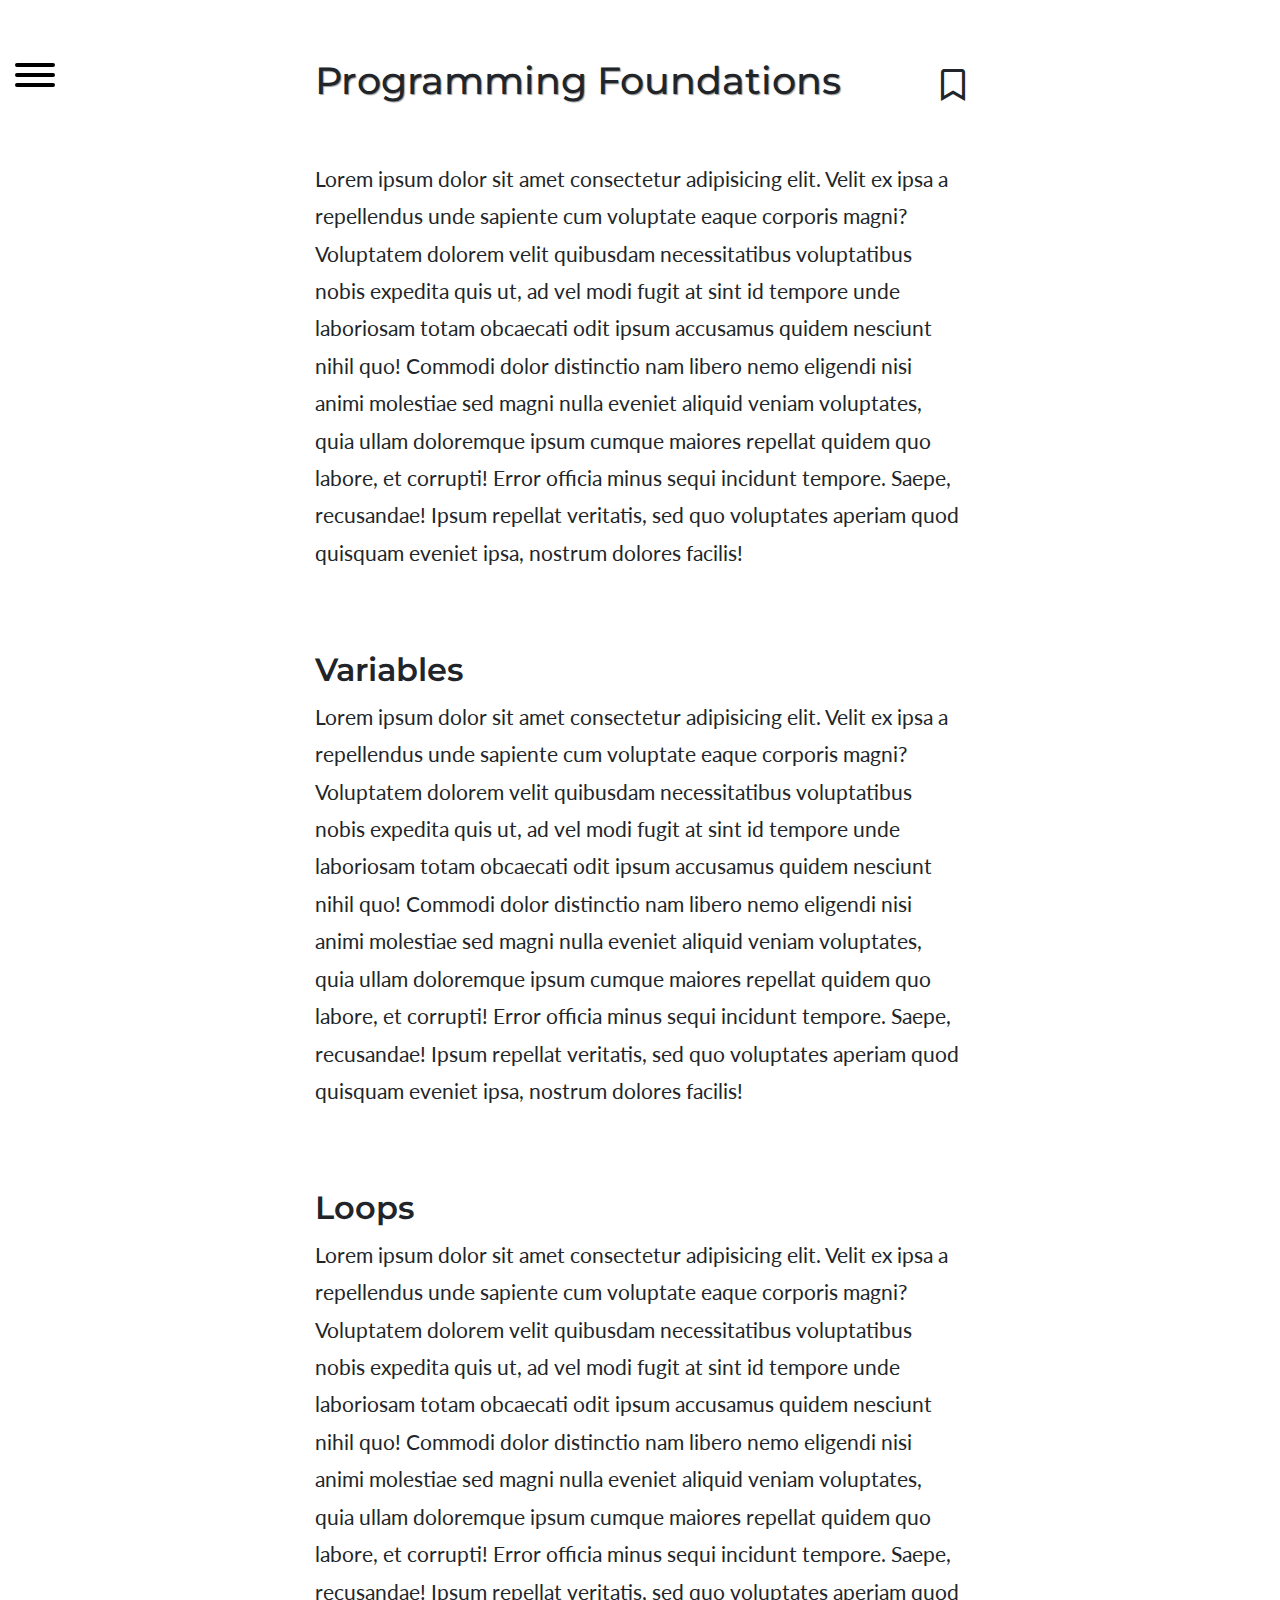
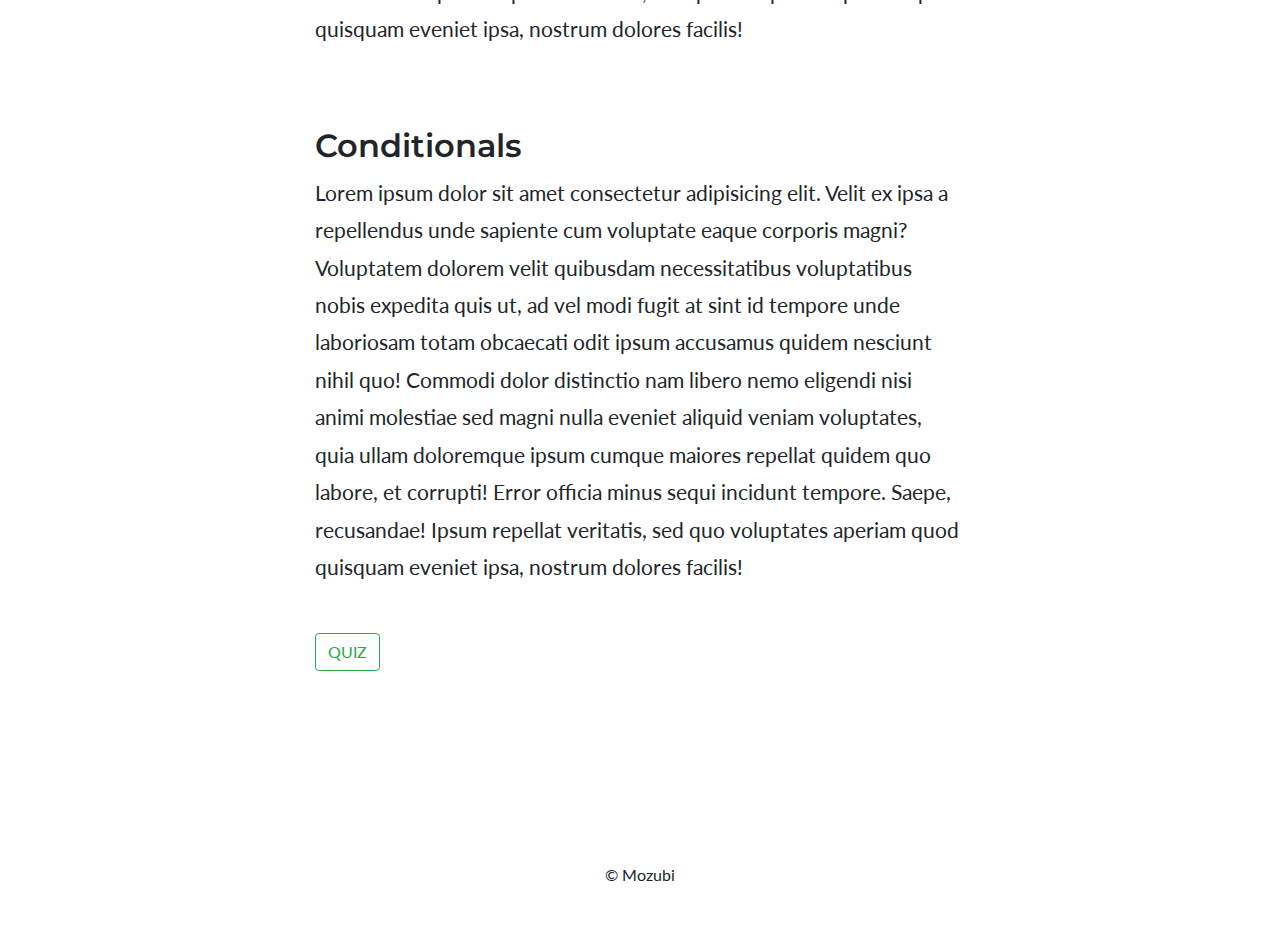
==== article.html @ 2236b0d1 "Add article page, fix layout index page, add links" ====
<!DOCTYPE html>
<html lang="en">
  <head>
    <!-- Required meta tags -->
    <meta charset="utf-8" />
    <meta
      name="viewport"
      content="width=device-width, initial-scale=1, shrink-to-fit=no"
    />

    <!-- Bootstrap CSS -->
    <link rel="stylesheet" href="bootstrap.min.css" />
    <link
      href="https://fonts.googleapis.com/css?family=Lato:400,700|Montserrat:300,500,600&display=swap"
      rel="stylesheet"
    />
    <link
      rel="stylesheet"
      href="https://cdnjs.cloudflare.com/ajax/libs/font-awesome/5.11.2/css/all.min.css"
    />
    <link href="hamburgers.min.css" rel="stylesheet" />
    <link rel="stylesheet" href="style.css" />

    <title>Hello, world!</title>
  </head>

  <body>
    <aside id="sidebar" class="sidebar hide-sidebar">
      <nav>
        <ul class="navbar">
          <li>
            <a href="/"><img class="logo" src="logo.png" alt=""/></a>
          </li>
          <li><a href="/">Courses</a></li>
          <li><a href="/">Flashcards</a></li>
          <li><a href="/">Bookmarks</a></li>
          <li><a href="/">My profil</a></li>
          <li><a href="/">My exams</a></li>
        </ul>
      </nav>
    </aside>

    <main id="main" class="show-main">
      <div class="sticky-top hero">
        <button
          class="hamburger hamburger--arrow article-hamburger"
          type="button"
          id="hamburger-icon"
        >
          <span class="hamburger-box">
            <span class="hamburger-inner"></span>
          </span>
        </button>
        <!-- header -->
        <div class="container container-article">
          <div class="row">
            <div class="col-12">
              <header class="article-header">
                <h1 class="display-4 article-title">Programming Foundations</h1>
                <i class="far fa-bookmark"></i>
              </header>
            </div>
          </div>
        </div>
      </div>

      <div class="container container-article">
        <p class="article-text">
          Lorem ipsum dolor sit amet consectetur adipisicing elit. Velit ex ipsa
          a repellendus unde sapiente cum voluptate eaque corporis magni?
          Voluptatem dolorem velit quibusdam necessitatibus voluptatibus nobis
          expedita quis ut, ad vel modi fugit at sint id tempore unde laboriosam
          totam obcaecati odit ipsum accusamus quidem nesciunt nihil quo!
          Commodi dolor distinctio nam libero nemo eligendi nisi animi molestiae
          sed magni nulla eveniet aliquid veniam voluptates, quia ullam
          doloremque ipsum cumque maiores repellat quidem quo labore, et
          corrupti! Error officia minus sequi incidunt tempore. Saepe,
          recusandae! Ipsum repellat veritatis, sed quo voluptates aperiam quod
          quisquam eveniet ipsa, nostrum dolores facilis!
        </p>

        <h2 class="article-chapter-title">Variables</h2>
        <p class="article-text">
          Lorem ipsum dolor sit amet consectetur adipisicing elit. Velit ex ipsa
          a repellendus unde sapiente cum voluptate eaque corporis magni?
          Voluptatem dolorem velit quibusdam necessitatibus voluptatibus nobis
          expedita quis ut, ad vel modi fugit at sint id tempore unde laboriosam
          totam obcaecati odit ipsum accusamus quidem nesciunt nihil quo!
          Commodi dolor distinctio nam libero nemo eligendi nisi animi molestiae
          sed magni nulla eveniet aliquid veniam voluptates, quia ullam
          doloremque ipsum cumque maiores repellat quidem quo labore, et
          corrupti! Error officia minus sequi incidunt tempore. Saepe,
          recusandae! Ipsum repellat veritatis, sed quo voluptates aperiam quod
          quisquam eveniet ipsa, nostrum dolores facilis!
        </p>

        <h2 class="article-chapter-title">Loops</h2>
        <p class="article-text">
          Lorem ipsum dolor sit amet consectetur adipisicing elit. Velit ex ipsa
          a repellendus unde sapiente cum voluptate eaque corporis magni?
          Voluptatem dolorem velit quibusdam necessitatibus voluptatibus nobis
          expedita quis ut, ad vel modi fugit at sint id tempore unde laboriosam
          totam obcaecati odit ipsum accusamus quidem nesciunt nihil quo!
          Commodi dolor distinctio nam libero nemo eligendi nisi animi molestiae
          sed magni nulla eveniet aliquid veniam voluptates, quia ullam
          doloremque ipsum cumque maiores repellat quidem quo labore, et
          corrupti! Error officia minus sequi incidunt tempore. Saepe,
          recusandae! Ipsum repellat veritatis, sed quo voluptates aperiam quod
          quisquam eveniet ipsa, nostrum dolores facilis!
        </p>

        <h2 class="article-chapter-title">Conditionals</h2>
        <p class="article-text mb-5">
          Lorem ipsum dolor sit amet consectetur adipisicing elit. Velit ex ipsa
          a repellendus unde sapiente cum voluptate eaque corporis magni?
          Voluptatem dolorem velit quibusdam necessitatibus voluptatibus nobis
          expedita quis ut, ad vel modi fugit at sint id tempore unde laboriosam
          totam obcaecati odit ipsum accusamus quidem nesciunt nihil quo!
          Commodi dolor distinctio nam libero nemo eligendi nisi animi molestiae
          sed magni nulla eveniet aliquid veniam voluptates, quia ullam
          doloremque ipsum cumque maiores repellat quidem quo labore, et
          corrupti! Error officia minus sequi incidunt tempore. Saepe,
          recusandae! Ipsum repellat veritatis, sed quo voluptates aperiam quod
          quisquam eveniet ipsa, nostrum dolores facilis!
        </p>

        <button type="button" class="btn btn-outline-success text-uppercase">
          Quiz
        </button>
      </div>

      <footer><p>&copy; Mozubi</p></footer>
    </main>

    <!-- Optional JavaScript -->
    <!-- jQuery first, then Popper.js, then Bootstrap JS -->
    <script
      src="https://code.jquery.com/jquery-3.3.1.slim.min.js"
      integrity="sha384-q8i/X+965DzO0rT7abK41JStQIAqVgRVzpbzo5smXKp4YfRvH+8abtTE1Pi6jizo"
      crossorigin="anonymous"
    ></script>
    <script
      src="https://cdnjs.cloudflare.com/ajax/libs/popper.js/1.14.7/umd/popper.min.js"
      integrity="sha384-UO2eT0CpHqdSJQ6hJty5KVphtPhzWj9WO1clHTMGa3JDZwrnQq4sF86dIHNDz0W1"
      crossorigin="anonymous"
    ></script>
    <script src="bootstrap.min.js"></script>
    <script src="progressBar.js"></script>
    <script src="tween.js"></script>
    <script src="main.js"></script>
  </body>
</html>
---- hamburgers.min.css ----
/*!
 * Hamburgers
 * @description Tasty CSS-animated hamburgers
 * @author Jonathan Suh @jonsuh
 * @site https://jonsuh.com/hamburgers
 * @link https://github.com/jonsuh/hamburgers
 */.hamburger{font:inherit;display:inline-block;overflow:visible;margin:0;padding:15px;cursor:pointer;transition-timing-function:linear;transition-duration:.15s;transition-property:opacity,filter;text-transform:none;color:inherit;border:0;background-color:transparent}.hamburger.is-active:hover,.hamburger:hover{opacity:.7}.hamburger.is-active .hamburger-inner,.hamburger.is-active .hamburger-inner:after,.hamburger.is-active .hamburger-inner:before{background-color:#000}.hamburger-box{position:relative;display:inline-block;width:40px;height:24px}.hamburger-inner{top:50%;display:block;margin-top:-2px}.hamburger-inner,.hamburger-inner:after,.hamburger-inner:before{position:absolute;width:40px;height:4px;transition-timing-function:ease;transition-duration:.15s;transition-property:transform;border-radius:4px;background-color:#000}.hamburger-inner:after,.hamburger-inner:before{display:block;content:""}.hamburger-inner:before{top:-10px}.hamburger-inner:after{bottom:-10px}.hamburger--3dx .hamburger-box{perspective:80px}.hamburger--3dx .hamburger-inner{transition:transform .15s cubic-bezier(.645,.045,.355,1),background-color 0s cubic-bezier(.645,.045,.355,1) .1s}.hamburger--3dx .hamburger-inner:after,.hamburger--3dx .hamburger-inner:before{transition:transform 0s cubic-bezier(.645,.045,.355,1) .1s}.hamburger--3dx.is-active .hamburger-inner{transform:rotateY(180deg);background-color:transparent!important}.hamburger--3dx.is-active .hamburger-inner:before{transform:translate3d(0,10px,0) rotate(45deg)}.hamburger--3dx.is-active .hamburger-inner:after{transform:translate3d(0,-10px,0) rotate(-45deg)}.hamburger--3dx-r .hamburger-box{perspective:80px}.hamburger--3dx-r .hamburger-inner{transition:transform .15s cubic-bezier(.645,.045,.355,1),background-color 0s cubic-bezier(.645,.045,.355,1) .1s}.hamburger--3dx-r .hamburger-inner:after,.hamburger--3dx-r .hamburger-inner:before{transition:transform 0s cubic-bezier(.645,.045,.355,1) .1s}.hamburger--3dx-r.is-active .hamburger-inner{transform:rotateY(-180deg);background-color:transparent!important}.hamburger--3dx-r.is-active .hamburger-inner:before{transform:translate3d(0,10px,0) rotate(45deg)}.hamburger--3dx-r.is-active .hamburger-inner:after{transform:translate3d(0,-10px,0) rotate(-45deg)}.hamburger--3dy .hamburger-box{perspective:80px}.hamburger--3dy .hamburger-inner{transition:transform .15s cubic-bezier(.645,.045,.355,1),background-color 0s cubic-bezier(.645,.045,.355,1) .1s}.hamburger--3dy .hamburger-inner:after,.hamburger--3dy .hamburger-inner:before{transition:transform 0s cubic-bezier(.645,.045,.355,1) .1s}.hamburger--3dy.is-active .hamburger-inner{transform:rotateX(-180deg);background-color:transparent!important}.hamburger--3dy.is-active .hamburger-inner:before{transform:translate3d(0,10px,0) rotate(45deg)}.hamburger--3dy.is-active .hamburger-inner:after{transform:translate3d(0,-10px,0) rotate(-45deg)}.hamburger--3dy-r .hamburger-box{perspective:80px}.hamburger--3dy-r .hamburger-inner{transition:transform .15s cubic-bezier(.645,.045,.355,1),background-color 0s cubic-bezier(.645,.045,.355,1) .1s}.hamburger--3dy-r .hamburger-inner:after,.hamburger--3dy-r .hamburger-inner:before{transition:transform 0s cubic-bezier(.645,.045,.355,1) .1s}.hamburger--3dy-r.is-active .hamburger-inner{transform:rotateX(180deg);background-color:transparent!important}.hamburger--3dy-r.is-active .hamburger-inner:before{transform:translate3d(0,10px,0) rotate(45deg)}.hamburger--3dy-r.is-active .hamburger-inner:after{transform:translate3d(0,-10px,0) rotate(-45deg)}.hamburger--3dxy .hamburger-box{perspective:80px}.hamburger--3dxy .hamburger-inner{transition:transform .15s cubic-bezier(.645,.045,.355,1),background-color 0s cubic-bezier(.645,.045,.355,1) .1s}.hamburger--3dxy .hamburger-inner:after,.hamburger--3dxy .hamburger-inner:before{transition:transform 0s cubic-bezier(.645,.045,.355,1) .1s}.hamburger--3dxy.is-active .hamburger-inner{transform:rotateX(180deg) rotateY(180deg);background-color:transparent!important}.hamburger--3dxy.is-active .hamburger-inner:before{transform:translate3d(0,10px,0) rotate(45deg)}.hamburger--3dxy.is-active .hamburger-inner:after{transform:translate3d(0,-10px,0) rotate(-45deg)}.hamburger--3dxy-r .hamburger-box{perspective:80px}.hamburger--3dxy-r .hamburger-inner{transition:transform .15s cubic-bezier(.645,.045,.355,1),background-color 0s cubic-bezier(.645,.045,.355,1) .1s}.hamburger--3dxy-r .hamburger-inner:after,.hamburger--3dxy-r .hamburger-inner:before{transition:transform 0s cubic-bezier(.645,.045,.355,1) .1s}.hamburger--3dxy-r.is-active .hamburger-inner{transform:rotateX(180deg) rotateY(180deg) rotate(-180deg);background-color:transparent!important}.hamburger--3dxy-r.is-active .hamburger-inner:before{transform:translate3d(0,10px,0) rotate(45deg)}.hamburger--3dxy-r.is-active .hamburger-inner:after{transform:translate3d(0,-10px,0) rotate(-45deg)}.hamburger--arrow.is-active .hamburger-inner:before{transform:translate3d(-8px,0,0) rotate(-45deg) scaleX(.7)}.hamburger--arrow.is-active .hamburger-inner:after{transform:translate3d(-8px,0,0) rotate(45deg) scaleX(.7)}.hamburger--arrow-r.is-active .hamburger-inner:before{transform:translate3d(8px,0,0) rotate(45deg) scaleX(.7)}.hamburger--arrow-r.is-active .hamburger-inner:after{transform:translate3d(8px,0,0) rotate(-45deg) scaleX(.7)}.hamburger--arrowalt .hamburger-inner:before{transition:top .1s ease .1s,transform .1s cubic-bezier(.165,.84,.44,1)}.hamburger--arrowalt .hamburger-inner:after{transition:bottom .1s ease .1s,transform .1s cubic-bezier(.165,.84,.44,1)}.hamburger--arrowalt.is-active .hamburger-inner:before{top:0;transition:top .1s ease,transform .1s cubic-bezier(.895,.03,.685,.22) .1s;transform:translate3d(-8px,-10px,0) rotate(-45deg) scaleX(.7)}.hamburger--arrowalt.is-active .hamburger-inner:after{bottom:0;transition:bottom .1s ease,transform .1s cubic-bezier(.895,.03,.685,.22) .1s;transform:translate3d(-8px,10px,0) rotate(45deg) scaleX(.7)}.hamburger--arrowalt-r .hamburger-inner:before{transition:top .1s ease .1s,transform .1s cubic-bezier(.165,.84,.44,1)}.hamburger--arrowalt-r .hamburger-inner:after{transition:bottom .1s ease .1s,transform .1s cubic-bezier(.165,.84,.44,1)}.hamburger--arrowalt-r.is-active .hamburger-inner:before{top:0;transition:top .1s ease,transform .1s cubic-bezier(.895,.03,.685,.22) .1s;transform:translate3d(8px,-10px,0) rotate(45deg) scaleX(.7)}.hamburger--arrowalt-r.is-active .hamburger-inner:after{bottom:0;transition:bottom .1s ease,transform .1s cubic-bezier(.895,.03,.685,.22) .1s;transform:translate3d(8px,10px,0) rotate(-45deg) scaleX(.7)}.hamburger--arrowturn.is-active .hamburger-inner{transform:rotate(-180deg)}.hamburger--arrowturn.is-active .hamburger-inner:before{transform:translate3d(8px,0,0) rotate(45deg) scaleX(.7)}.hamburger--arrowturn.is-active .hamburger-inner:after{transform:translate3d(8px,0,0) rotate(-45deg) scaleX(.7)}.hamburger--arrowturn-r.is-active .hamburger-inner{transform:rotate(-180deg)}.hamburger--arrowturn-r.is-active .hamburger-inner:before{transform:translate3d(-8px,0,0) rotate(-45deg) scaleX(.7)}.hamburger--arrowturn-r.is-active .hamburger-inner:after{transform:translate3d(-8px,0,0) rotate(45deg) scaleX(.7)}.hamburger--boring .hamburger-inner,.hamburger--boring .hamburger-inner:after,.hamburger--boring .hamburger-inner:before{transition-property:none}.hamburger--boring.is-active .hamburger-inner{transform:rotate(45deg)}.hamburger--boring.is-active .hamburger-inner:before{top:0;opacity:0}.hamburger--boring.is-active .hamburger-inner:after{bottom:0;transform:rotate(-90deg)}.hamburger--collapse .hamburger-inner{top:auto;bottom:0;transition-delay:.13s;transition-timing-function:cubic-bezier(.55,.055,.675,.19);transition-duration:.13s}.hamburger--collapse .hamburger-inner:after{top:-20px;transition:top .2s cubic-bezier(.33333,.66667,.66667,1) .2s,opacity .1s linear}.hamburger--collapse .hamburger-inner:before{transition:top .12s cubic-bezier(.33333,.66667,.66667,1) .2s,transform .13s cubic-bezier(.55,.055,.675,.19)}.hamburger--collapse.is-active .hamburger-inner{transition-delay:.22s;transition-timing-function:cubic-bezier(.215,.61,.355,1);transform:translate3d(0,-10px,0) rotate(-45deg)}.hamburger--collapse.is-active .hamburger-inner:after{top:0;transition:top .2s cubic-bezier(.33333,0,.66667,.33333),opacity .1s linear .22s;opacity:0}.hamburger--collapse.is-active .hamburger-inner:before{top:0;transition:top .1s cubic-bezier(.33333,0,.66667,.33333) .16s,transform .13s cubic-bezier(.215,.61,.355,1) .25s;transform:rotate(-90deg)}.hamburger--collapse-r .hamburger-inner{top:auto;bottom:0;transition-delay:.13s;transition-timing-function:cubic-bezier(.55,.055,.675,.19);transition-duration:.13s}.hamburger--collapse-r .hamburger-inner:after{top:-20px;transition:top .2s cubic-bezier(.33333,.66667,.66667,1) .2s,opacity .1s linear}.hamburger--collapse-r .hamburger-inner:before{transition:top .12s cubic-bezier(.33333,.66667,.66667,1) .2s,transform .13s cubic-bezier(.55,.055,.675,.19)}.hamburger--collapse-r.is-active .hamburger-inner{transition-delay:.22s;transition-timing-function:cubic-bezier(.215,.61,.355,1);transform:translate3d(0,-10px,0) rotate(45deg)}.hamburger--collapse-r.is-active .hamburger-inner:after{top:0;transition:top .2s cubic-bezier(.33333,0,.66667,.33333),opacity .1s linear .22s;opacity:0}.hamburger--collapse-r.is-active .hamburger-inner:before{top:0;transition:top .1s cubic-bezier(.33333,0,.66667,.33333) .16s,transform .13s cubic-bezier(.215,.61,.355,1) .25s;transform:rotate(90deg)}.hamburger--elastic .hamburger-inner{top:2px;transition-timing-function:cubic-bezier(.68,-.55,.265,1.55);transition-duration:.275s}.hamburger--elastic .hamburger-inner:before{top:10px;transition:opacity .125s ease .275s}.hamburger--elastic .hamburger-inner:after{top:20px;transition:transform .275s cubic-bezier(.68,-.55,.265,1.55)}.hamburger--elastic.is-active .hamburger-inner{transition-delay:75ms;transform:translate3d(0,10px,0) rotate(135deg)}.hamburger--elastic.is-active .hamburger-inner:before{transition-delay:0s;opacity:0}.hamburger--elastic.is-active .hamburger-inner:after{transition-delay:75ms;transform:translate3d(0,-20px,0) rotate(-270deg)}.hamburger--elastic-r .hamburger-inner{top:2px;transition-timing-function:cubic-bezier(.68,-.55,.265,1.55);transition-duration:.275s}.hamburger--elastic-r .hamburger-inner:before{top:10px;transition:opacity .125s ease .275s}.hamburger--elastic-r .hamburger-inner:after{top:20px;transition:transform .275s cubic-bezier(.68,-.55,.265,1.55)}.hamburger--elastic-r.is-active .hamburger-inner{transition-delay:75ms;transform:translate3d(0,10px,0) rotate(-135deg)}.hamburger--elastic-r.is-active .hamburger-inner:before{transition-delay:0s;opacity:0}.hamburger--elastic-r.is-active .hamburger-inner:after{transition-delay:75ms;transform:translate3d(0,-20px,0) rotate(270deg)}.hamburger--emphatic{overflow:hidden}.hamburger--emphatic .hamburger-inner{transition:background-color .125s ease-in .175s}.hamburger--emphatic .hamburger-inner:before{left:0;transition:transform .125s cubic-bezier(.6,.04,.98,.335),top .05s linear .125s,left .125s ease-in .175s}.hamburger--emphatic .hamburger-inner:after{top:10px;right:0;transition:transform .125s cubic-bezier(.6,.04,.98,.335),top .05s linear .125s,right .125s ease-in .175s}.hamburger--emphatic.is-active .hamburger-inner{transition-delay:0s;transition-timing-function:ease-out;background-color:transparent!important}.hamburger--emphatic.is-active .hamburger-inner:before{top:-80px;left:-80px;transition:left .125s ease-out,top .05s linear .125s,transform .125s cubic-bezier(.075,.82,.165,1) .175s;transform:translate3d(80px,80px,0) rotate(45deg)}.hamburger--emphatic.is-active .hamburger-inner:after{top:-80px;right:-80px;transition:right .125s ease-out,top .05s linear .125s,transform .125s cubic-bezier(.075,.82,.165,1) .175s;transform:translate3d(-80px,80px,0) rotate(-45deg)}.hamburger--emphatic-r{overflow:hidden}.hamburger--emphatic-r .hamburger-inner{transition:background-color .125s ease-in .175s}.hamburger--emphatic-r .hamburger-inner:before{left:0;transition:transform .125s cubic-bezier(.6,.04,.98,.335),top .05s linear .125s,left .125s ease-in .175s}.hamburger--emphatic-r .hamburger-inner:after{top:10px;right:0;transition:transform .125s cubic-bezier(.6,.04,.98,.335),top .05s linear .125s,right .125s ease-in .175s}.hamburger--emphatic-r.is-active .hamburger-inner{transition-delay:0s;transition-timing-function:ease-out;background-color:transparent!important}.hamburger--emphatic-r.is-active .hamburger-inner:before{top:80px;left:-80px;transition:left .125s ease-out,top .05s linear .125s,transform .125s cubic-bezier(.075,.82,.165,1) .175s;transform:translate3d(80px,-80px,0) rotate(-45deg)}.hamburger--emphatic-r.is-active .hamburger-inner:after{top:80px;right:-80px;transition:right .125s ease-out,top .05s linear .125s,transform .125s cubic-bezier(.075,.82,.165,1) .175s;transform:translate3d(-80px,-80px,0) rotate(45deg)}.hamburger--minus .hamburger-inner:after,.hamburger--minus .hamburger-inner:before{transition:bottom .08s ease-out 0s,top .08s ease-out 0s,opacity 0s linear}.hamburger--minus.is-active .hamburger-inner:after,.hamburger--minus.is-active .hamburger-inner:before{transition:bottom .08s ease-out,top .08s ease-out,opacity 0s linear .08s;opacity:0}.hamburger--minus.is-active .hamburger-inner:before{top:0}.hamburger--minus.is-active .hamburger-inner:after{bottom:0}.hamburger--slider .hamburger-inner{top:2px}.hamburger--slider .hamburger-inner:before{top:10px;transition-timing-function:ease;transition-duration:.15s;transition-property:transform,opacity}.hamburger--slider .hamburger-inner:after{top:20px}.hamburger--slider.is-active .hamburger-inner{transform:translate3d(0,10px,0) rotate(45deg)}.hamburger--slider.is-active .hamburger-inner:before{transform:rotate(-45deg) translate3d(-5.71429px,-6px,0);opacity:0}.hamburger--slider.is-active .hamburger-inner:after{transform:translate3d(0,-20px,0) rotate(-90deg)}.hamburger--slider-r .hamburger-inner{top:2px}.hamburger--slider-r .hamburger-inner:before{top:10px;transition-timing-function:ease;transition-duration:.15s;transition-property:transform,opacity}.hamburger--slider-r .hamburger-inner:after{top:20px}.hamburger--slider-r.is-active .hamburger-inner{transform:translate3d(0,10px,0) rotate(-45deg)}.hamburger--slider-r.is-active .hamburger-inner:before{transform:rotate(45deg) translate3d(5.71429px,-6px,0);opacity:0}.hamburger--slider-r.is-active .hamburger-inner:after{transform:translate3d(0,-20px,0) rotate(90deg)}.hamburger--spin .hamburger-inner{transition-timing-function:cubic-bezier(.55,.055,.675,.19);transition-duration:.22s}.hamburger--spin .hamburger-inner:before{transition:top .1s ease-in .25s,opacity .1s ease-in}.hamburger--spin .hamburger-inner:after{transition:bottom .1s ease-in .25s,transform .22s cubic-bezier(.55,.055,.675,.19)}.hamburger--spin.is-active .hamburger-inner{transition-delay:.12s;transition-timing-function:cubic-bezier(.215,.61,.355,1);transform:rotate(225deg)}.hamburger--spin.is-active .hamburger-inner:before{top:0;transition:top .1s ease-out,opacity .1s ease-out .12s;opacity:0}.hamburger--spin.is-active .hamburger-inner:after{bottom:0;transition:bottom .1s ease-out,transform .22s cubic-bezier(.215,.61,.355,1) .12s;transform:rotate(-90deg)}.hamburger--spin-r .hamburger-inner{transition-timing-function:cubic-bezier(.55,.055,.675,.19);transition-duration:.22s}.hamburger--spin-r .hamburger-inner:before{transition:top .1s ease-in .25s,opacity .1s ease-in}.hamburger--spin-r .hamburger-inner:after{transition:bottom .1s ease-in .25s,transform .22s cubic-bezier(.55,.055,.675,.19)}.hamburger--spin-r.is-active .hamburger-inner{transition-delay:.12s;transition-timing-function:cubic-bezier(.215,.61,.355,1);transform:rotate(-225deg)}.hamburger--spin-r.is-active .hamburger-inner:before{top:0;transition:top .1s ease-out,opacity .1s ease-out .12s;opacity:0}.hamburger--spin-r.is-active .hamburger-inner:after{bottom:0;transition:bottom .1s ease-out,transform .22s cubic-bezier(.215,.61,.355,1) .12s;transform:rotate(90deg)}.hamburger--spring .hamburger-inner{top:2px;transition:background-color 0s linear .13s}.hamburger--spring .hamburger-inner:before{top:10px;transition:top .1s cubic-bezier(.33333,.66667,.66667,1) .2s,transform .13s cubic-bezier(.55,.055,.675,.19)}.hamburger--spring .hamburger-inner:after{top:20px;transition:top .2s cubic-bezier(.33333,.66667,.66667,1) .2s,transform .13s cubic-bezier(.55,.055,.675,.19)}.hamburger--spring.is-active .hamburger-inner{transition-delay:.22s;background-color:transparent!important}.hamburger--spring.is-active .hamburger-inner:before{top:0;transition:top .1s cubic-bezier(.33333,0,.66667,.33333) .15s,transform .13s cubic-bezier(.215,.61,.355,1) .22s;transform:translate3d(0,10px,0) rotate(45deg)}.hamburger--spring.is-active .hamburger-inner:after{top:0;transition:top .2s cubic-bezier(.33333,0,.66667,.33333),transform .13s cubic-bezier(.215,.61,.355,1) .22s;transform:translate3d(0,10px,0) rotate(-45deg)}.hamburger--spring-r .hamburger-inner{top:auto;bottom:0;transition-delay:0s;transition-timing-function:cubic-bezier(.55,.055,.675,.19);transition-duration:.13s}.hamburger--spring-r .hamburger-inner:after{top:-20px;transition:top .2s cubic-bezier(.33333,.66667,.66667,1) .2s,opacity 0s linear}.hamburger--spring-r .hamburger-inner:before{transition:top .1s cubic-bezier(.33333,.66667,.66667,1) .2s,transform .13s cubic-bezier(.55,.055,.675,.19)}.hamburger--spring-r.is-active .hamburger-inner{transition-delay:.22s;transition-timing-function:cubic-bezier(.215,.61,.355,1);transform:translate3d(0,-10px,0) rotate(-45deg)}.hamburger--spring-r.is-active .hamburger-inner:after{top:0;transition:top .2s cubic-bezier(.33333,0,.66667,.33333),opacity 0s linear .22s;opacity:0}.hamburger--spring-r.is-active .hamburger-inner:before{top:0;transition:top .1s cubic-bezier(.33333,0,.66667,.33333) .15s,transform .13s cubic-bezier(.215,.61,.355,1) .22s;transform:rotate(90deg)}.hamburger--stand .hamburger-inner{transition:transform 75ms cubic-bezier(.55,.055,.675,.19) .15s,background-color 0s linear 75ms}.hamburger--stand .hamburger-inner:before{transition:top 75ms ease-in 75ms,transform 75ms cubic-bezier(.55,.055,.675,.19) 0s}.hamburger--stand .hamburger-inner:after{transition:bottom 75ms ease-in 75ms,transform 75ms cubic-bezier(.55,.055,.675,.19) 0s}.hamburger--stand.is-active .hamburger-inner{transition:transform 75ms cubic-bezier(.215,.61,.355,1) 0s,background-color 0s linear .15s;transform:rotate(90deg);background-color:transparent!important}.hamburger--stand.is-active .hamburger-inner:before{top:0;transition:top 75ms ease-out .1s,transform 75ms cubic-bezier(.215,.61,.355,1) .15s;transform:rotate(-45deg)}.hamburger--stand.is-active .hamburger-inner:after{bottom:0;transition:bottom 75ms ease-out .1s,transform 75ms cubic-bezier(.215,.61,.355,1) .15s;transform:rotate(45deg)}.hamburger--stand-r .hamburger-inner{transition:transform 75ms cubic-bezier(.55,.055,.675,.19) .15s,background-color 0s linear 75ms}.hamburger--stand-r .hamburger-inner:before{transition:top 75ms ease-in 75ms,transform 75ms cubic-bezier(.55,.055,.675,.19) 0s}.hamburger--stand-r .hamburger-inner:after{transition:bottom 75ms ease-in 75ms,transform 75ms cubic-bezier(.55,.055,.675,.19) 0s}.hamburger--stand-r.is-active .hamburger-inner{transition:transform 75ms cubic-bezier(.215,.61,.355,1) 0s,background-color 0s linear .15s;transform:rotate(-90deg);background-color:transparent!important}.hamburger--stand-r.is-active .hamburger-inner:before{top:0;transition:top 75ms ease-out .1s,transform 75ms cubic-bezier(.215,.61,.355,1) .15s;transform:rotate(-45deg)}.hamburger--stand-r.is-active .hamburger-inner:after{bottom:0;transition:bottom 75ms ease-out .1s,transform 75ms cubic-bezier(.215,.61,.355,1) .15s;transform:rotate(45deg)}.hamburger--squeeze .hamburger-inner{transition-timing-function:cubic-bezier(.55,.055,.675,.19);transition-duration:75ms}.hamburger--squeeze .hamburger-inner:before{transition:top 75ms ease .12s,opacity 75ms ease}.hamburger--squeeze .hamburger-inner:after{transition:bottom 75ms ease .12s,transform 75ms cubic-bezier(.55,.055,.675,.19)}.hamburger--squeeze.is-active .hamburger-inner{transition-delay:.12s;transition-timing-function:cubic-bezier(.215,.61,.355,1);transform:rotate(45deg)}.hamburger--squeeze.is-active .hamburger-inner:before{top:0;transition:top 75ms ease,opacity 75ms ease .12s;opacity:0}.hamburger--squeeze.is-active .hamburger-inner:after{bottom:0;transition:bottom 75ms ease,transform 75ms cubic-bezier(.215,.61,.355,1) .12s;transform:rotate(-90deg)}.hamburger--vortex .hamburger-inner{transition-timing-function:cubic-bezier(.19,1,.22,1);transition-duration:.2s}.hamburger--vortex .hamburger-inner:after,.hamburger--vortex .hamburger-inner:before{transition-delay:.1s;transition-timing-function:linear;transition-duration:0s}.hamburger--vortex .hamburger-inner:before{transition-property:top,opacity}.hamburger--vortex .hamburger-inner:after{transition-property:bottom,transform}.hamburger--vortex.is-active .hamburger-inner{transition-timing-function:cubic-bezier(.19,1,.22,1);transform:rotate(765deg)}.hamburger--vortex.is-active .hamburger-inner:after,.hamburger--vortex.is-active .hamburger-inner:before{transition-delay:0s}.hamburger--vortex.is-active .hamburger-inner:before{top:0;opacity:0}.hamburger--vortex.is-active .hamburger-inner:after{bottom:0;transform:rotate(90deg)}.hamburger--vortex-r .hamburger-inner{transition-timing-function:cubic-bezier(.19,1,.22,1);transition-duration:.2s}.hamburger--vortex-r .hamburger-inner:after,.hamburger--vortex-r .hamburger-inner:before{transition-delay:.1s;transition-timing-function:linear;transition-duration:0s}.hamburger--vortex-r .hamburger-inner:before{transition-property:top,opacity}.hamburger--vortex-r .hamburger-inner:after{transition-property:bottom,transform}.hamburger--vortex-r.is-active .hamburger-inner{transition-timing-function:cubic-bezier(.19,1,.22,1);transform:rotate(-765deg)}.hamburger--vortex-r.is-active .hamburger-inner:after,.hamburger--vortex-r.is-active .hamburger-inner:before{transition-delay:0s}.hamburger--vortex-r.is-active .hamburger-inner:before{top:0;opacity:0}.hamburger--vortex-r.is-active .hamburger-inner:after{bottom:0;transform:rotate(-90deg)}
---- style.css ----
* {
  box-sizing: border-box; }

ul {
  list-style: none;
  padding: 0;
  margin: 0; }

.hamburger:focus {
  outline: none; }

.hamburger-index {
  position: absolute;
  top: 10.2rem; }

body {
  font-family: "Lato", sans-serif;
  -webkit-font-smoothing: antialiased; }

h1,
h2,
h3,
h4,
h5,
h6 {
  font-family: "Montserrat", sans-serif; }

h1 {
  text-shadow: 1px 1px 1px rgba(0, 0, 0, 0.4); }

.sidebar {
  font-family: "Montserrat", sans-serif; }

.topic-title {
  font-weight: 400; }

.courses p {
  font-size: 1.2rem; }
.courses a {
  text-decoration: none;
  color: inherit; }

.sidebar {
  width: 240px;
  height: 100vh;
  position: fixed;
  top: 0;
  left: 0;
  background-color: #1c1d1d;
  transition: margin-left 0.4s; }
  .sidebar .logo {
    width: 100px; }
  .sidebar nav {
    height: 100vh; }
  .sidebar .navbar {
    height: 100vh;
    display: flex;
    flex-flow: column nowrap;
    justify-content: center;
    align-items: flex-start;
    list-style: none;
    width: 100%;
    padding: 0;
    margin: 0; }
    .sidebar .navbar li {
      width: 100%;
      padding: 0.5rem 2rem; }
      .sidebar .navbar li:nth-of-type(5) {
        margin-top: auto; }
      .sidebar .navbar li:last-of-type {
        margin-bottom: 3rem; }
    .sidebar .navbar a {
      color: #fff;
      font-size: 20px;
      display: inline-block;
      font-weight: 600;
      border-bottom: 1px solid #343535;
      width: 100%;
      padding-bottom: 15px;
      text-transform: uppercase; }
      .sidebar .navbar a:hover {
        text-decoration: none; }

.top-bar {
  padding: 1rem;
  margin-bottom: 4rem;
  text-align: center;
  box-shadow: 1px 0 0 2px rgba(0, 0, 0, 0.4); }

.hero {
  background-color: #fff;
  z-index: 100; }

.container {
  width: calc(90% - $sidebar_width);
  max-width: 1000px; }

main {
  margin-left: 240px;
  transition: margin-left 0.4s; }
  main header {
    margin-top: 1rem;
    margin-bottom: 10rem; }

.full-width-bg {
  margin-bottom: 18rem; }
  .full-width-bg:last-of-type {
    margin-bottom: 10rem; }

.course-exam {
  color: tomato; }

.hide-sidebar {
  margin-left: -240px; }

.show-main {
  margin-left: 0; }

.topic-progress {
  position: relative;
  margin-top: 5rem; }
  .topic-progress .text-progress {
    position: absolute;
    top: 40px;
    left: 40px; }
  .topic-progress .round-progress {
    fill: none;
    stroke: #29d;
    stroke-width: 5;
    stroke-dasharray: 1000; }
  .topic-progress .svg {
    width: 100px;
    height: 100px;
    transform: rotate(-90deg); }

.progressCirclePlaceholder {
  margin: 5rem 0 0 1rem; }

footer {
  padding: 2rem;
  margin-top: 10rem;
  text-align: center; }

.article-title {
  font-size: 2.4rem;
  display: inline-block;
  font-weight: 500; }

.article-chapter-title {
  font-size: 2rem;
  font-weight: 600;
  margin-top: 5rem; }

.article-text {
  font-size: 1.3rem;
  font-weight: 400;
  line-height: 1.8; }

.article-header {
  margin-top: 3.6rem;
  margin-bottom: 3rem;
  display: flex;
  align-items: center; }
  .article-header .fa-bookmark {
    font-size: 2rem;
    margin-left: auto; }
    .article-header .fa-bookmark:hover {
      cursor: pointer; }

.article-hamburger {
  position: absolute;
  top: 3rem; }

.container-article {
  max-width: 680px; }

/*# sourceMappingURL=style.css.map */
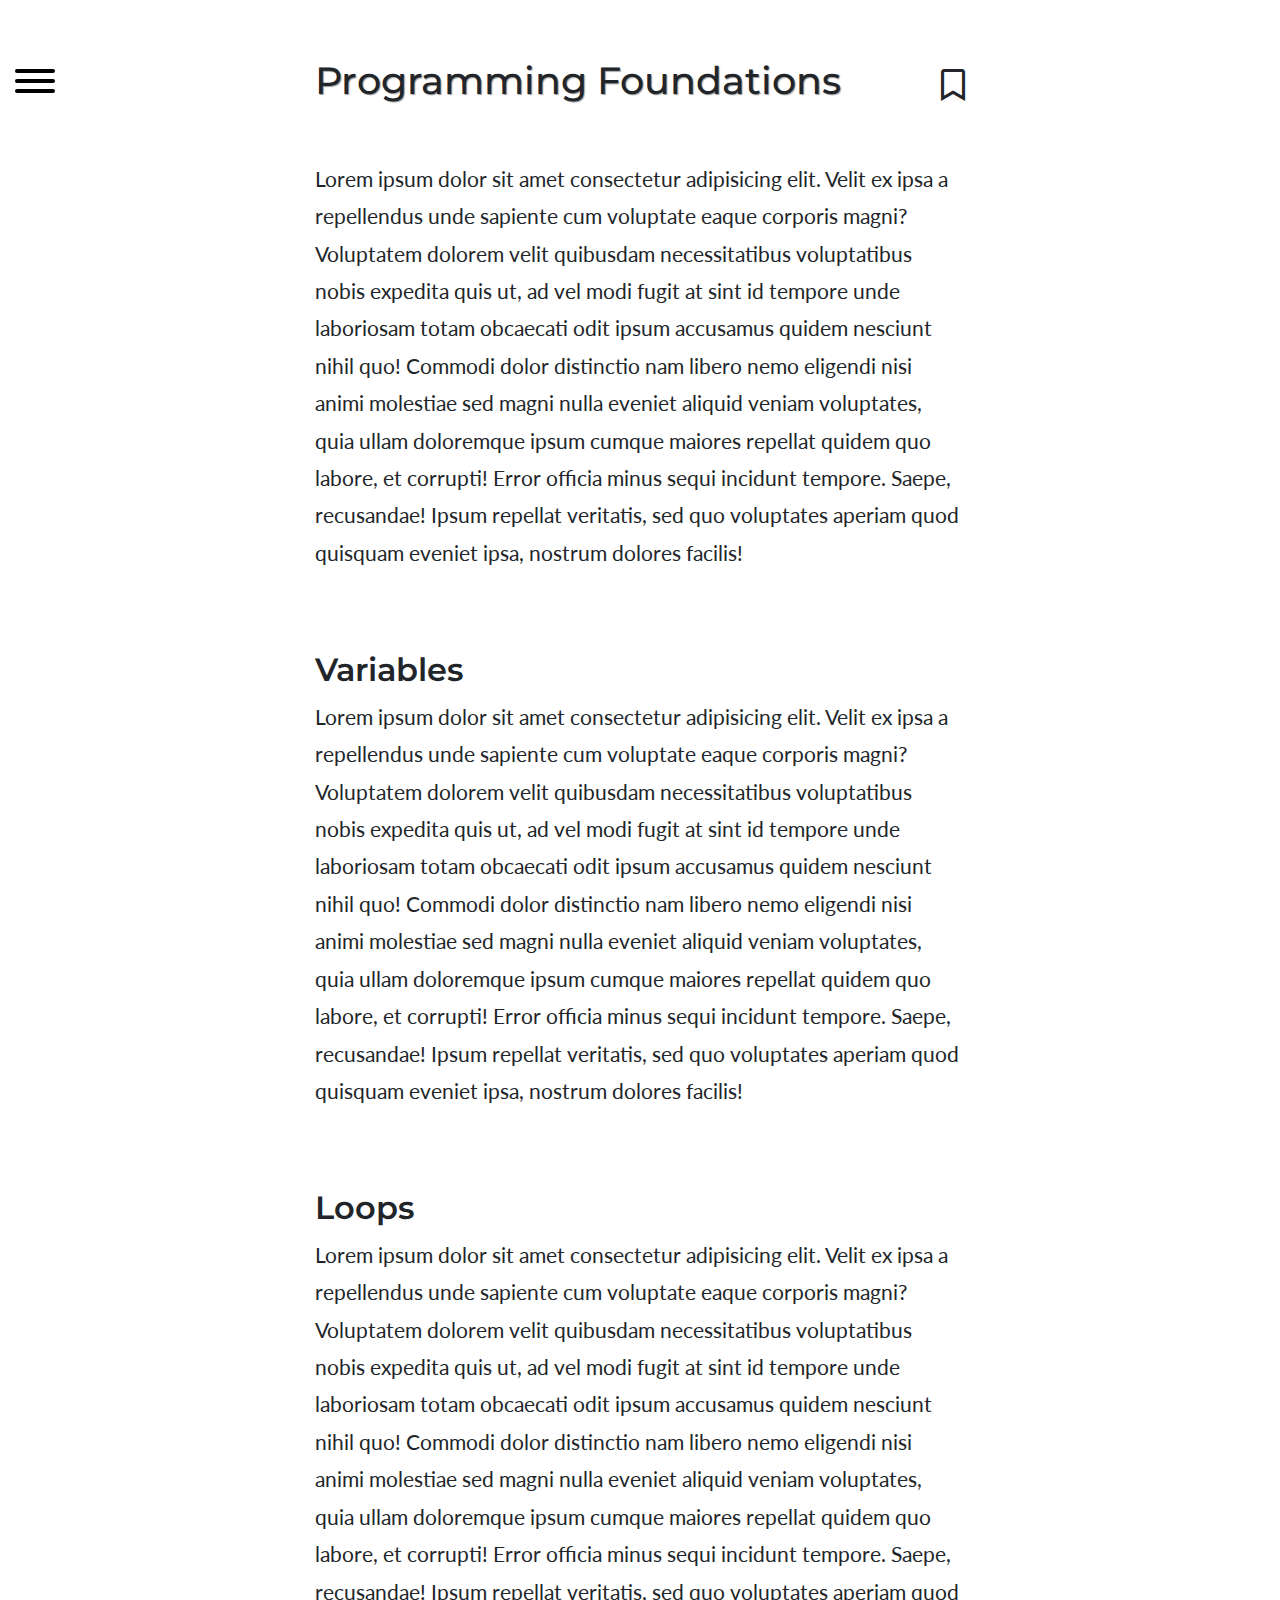
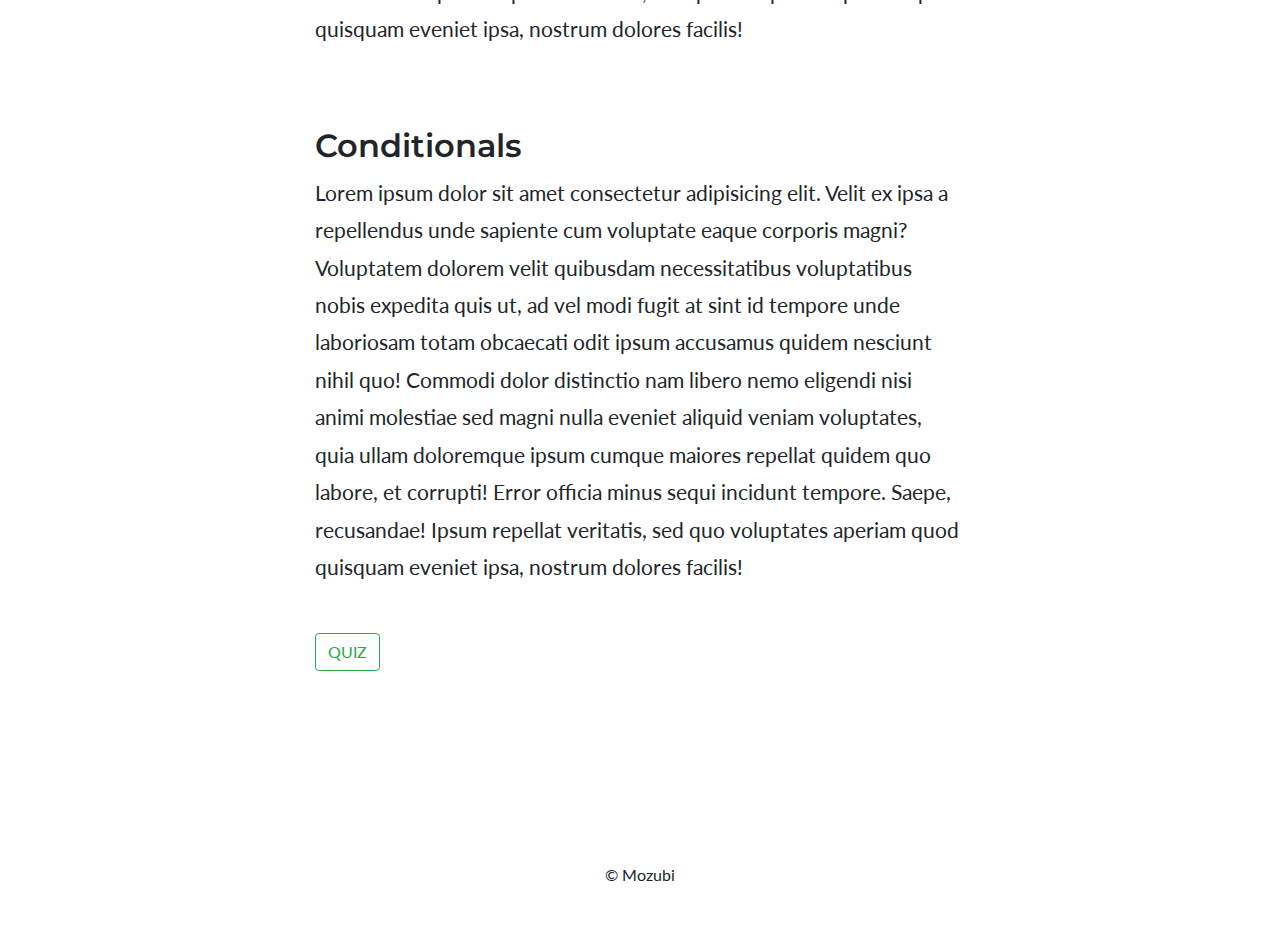
==== commit 158d0c4a: "add quiz, fix hamburger layout" ====
--- a/article.html
+++ b/article.html
@@ -124,9 +124,12 @@
           quisquam eveniet ipsa, nostrum dolores facilis!
         </p>
 
-        <button type="button" class="btn btn-outline-success text-uppercase">
+        <a
+          href="/flashcard.html"
+          class="btn btn-outline-success text-uppercase"
+        >
           Quiz
-        </button>
+        </a>
       </div>
 
       <footer><p>&copy; Mozubi</p></footer>
--- a/style.css
+++ b/style.css
@@ -27,6 +27,11 @@
 
 h1 {
   text-shadow: 1px 1px 1px rgba(0, 0, 0, 0.4); }
+
+.secondary-text {
+  font-size: 0.9rem;
+  font-weight: 400;
+  line-height: 1.6; }
 
 .sidebar {
   font-family: "Montserrat", sans-serif; }
@@ -169,9 +174,51 @@
 
 .article-hamburger {
   position: absolute;
-  top: 3rem; }
+  top: 3.4rem; }
 
 .container-article {
   max-width: 680px; }
 
+.flashcard-form {
+  /* HTML5 Boilerplate accessible hidden styles */
+  /* One radio button per line */
+  /* the basic, unchecked style */
+  /* the checked style using the :checked pseudo class */
+  /* never forget focus styling */ }
+  .flashcard-form [type="radio"] {
+    border: 0;
+    clip: rect(0 0 0 0);
+    height: 1px;
+    margin: -1px;
+    overflow: hidden;
+    padding: 0;
+    position: absolute;
+    width: 1px; }
+  .flashcard-form label {
+    display: block;
+    cursor: pointer;
+    line-height: 2.5;
+    font-size: 1.5em; }
+  .flashcard-form [type="radio"] + span {
+    display: block; }
+  .flashcard-form [type="radio"] + span:before {
+    content: "";
+    display: inline-block;
+    width: 1em;
+    height: 1em;
+    vertical-align: -0.25em;
+    border-radius: 1em;
+    border: 0.125em solid #fff;
+    box-shadow: 0 0 0 0.15em #000;
+    margin-right: 0.75em;
+    transition: 0.5s ease all; }
+  .flashcard-form [type="radio"]:checked + span:before {
+    background: green;
+    box-shadow: 0 0 0 0.25em #000; }
+  .flashcard-form [type="radio"]:focus + span:after {
+    content: "\0020\2190";
+    font-size: 1.5em;
+    line-height: 1;
+    vertical-align: -0.125em; }
+
 /*# sourceMappingURL=style.css.map */
